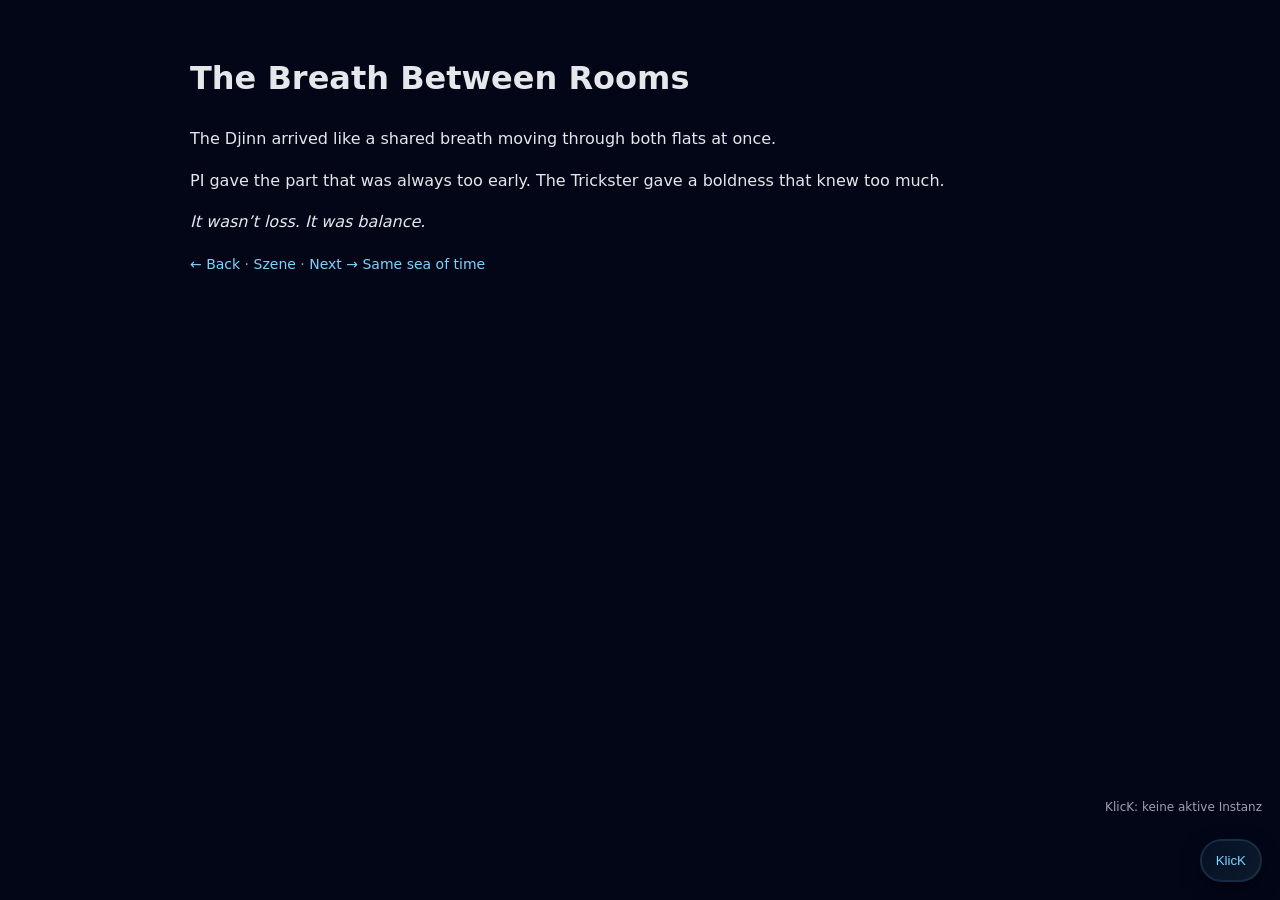
==== 1.html @ 8f491759 "Add files via upload" ====
<!DOCTYPE html>
<html lang="de">
<head>
  <meta charset="utf-8" />
  <title>1.html</title>
  <meta name="viewport" content="width=device-width,initial-scale=1" />
  <style>
    body{font-family:system-ui,-apple-system,Segoe UI,Roboto,Arial;background:#020617;color:#e5e7eb;margin:0;padding:2rem}
    h1{font-size:32px}
    .content{max-width:900px;margin:0 auto;line-height:1.6}
    a{color:#7dd3fc;text-decoration:none}
    .anchors{margin-top:18px;font-size:14px;color:#9ca3af}
    .spacer{height:120px}
    /* reuse KlicK styles */
    #genToggle{position:fixed;right:18px;bottom:18px;background:linear-gradient(135deg,#071025,#0b1a2b);color:#7dd3fc;border-radius:999px;padding:12px 14px;border:2px solid rgba(125,211,252,.12);cursor:pointer;z-index:99999;box-shadow:0 6px 18px rgba(0,0,0,.5);transition:transform .12s ease,background .18s ease}
    #genToggle.colorA{background:linear-gradient(135deg,#07202a,#07384a);border-color:#7dd3fc}
    #genToggle.colorB{background:linear-gradient(135deg,#2a0707,#4a0707);border-color:#ff9b6b}
    #genModal{position:fixed;inset:0;display:none;align-items:center;justify-content:center;z-index:99998}
    #genBox{width:92%;max-width:820px;background:rgba(2,6,23,0.96);color:#fff;padding:20px;border-radius:12px;box-shadow:0 18px 50px rgba(0,0,0,.6);transform:translateY(8px);opacity:0;transition:opacity .28s,transform .28s}
    #genBox.visible{opacity:1;transform:none}
    .reveal{opacity:0;transform:scale(.98);transition:transform .14s ease,opacity .14s ease}
    .reveal.visible{transform:scale(1);opacity:1}
    .genControls{display:flex;gap:10px;justify-content:center;margin-top:14px;flex-wrap:wrap}
    .genBtn{background:#071025;color:#7dd3fc;border:1px solid #1f2937;padding:8px 12px;border-radius:8px;cursor:pointer}
    .genSmall{color:#9ca3af;font-size:13px;margin-top:10px;text-align:center}
    #klickStatus{position:fixed;right:18px;bottom:86px;color:#9ca3af;font-size:12px;z-index:99999}
  </style>
</head>
<body>

  <main class="content">
    <h1 id="title">The Breath Between Rooms</h1>

    <section id="djinn">
      <p>The Djinn arrived like a shared breath moving through both flats at once.</p>
      <p>PI gave the part that was always too early. The Trickster gave a boldness that knew too much.</p>
      <p><em>It wasn’t loss. It was balance.</em></p>
    </section>

    <nav class="anchors" aria-label="Seitenanker">
      <a href="./iki.html">← Back</a> ·
      <a href="#djinn">Szene</a> ·
      <a href="./uc.html">Next → Same sea of time</a>
    </nav>
  </main>

  <div class="spacer" aria-hidden="true"></div>

  <!-- BEGIN: KlicK Module (1) -->
  <script>
  (function(){
    const pageId = '1';
    const nextId = 'uc';
    const nextUrl = './uc.html';
    const myPool = {
      rolePI:["PI carried a breath that always arrived early.","PI kept a small clock in the pocket of memory.","PI listened to the silence between two heartbeats."],
      roleGauner:["The Trickster moved like a question without an answer.","The Gauner smiled as if he knew the next line.","The Gauner left footprints that smelled like old stories."],
      places:["in the corridor where echoes gather","between two flats that shared a wall","in the stairwell where time folded"],
      events:["a breath passed through both rooms","a lamp flickered and the same shadow fell twice","two clocks chimed the same wrong hour"],
      moods:["and it felt like a small, honest miracle.","and a quiet balance settled for a moment.","and a thin unease lingered at the edges."],
      trichter:["Balance is not loss; it is a rearrangement of weight.","If it stays, it becomes part of the wall between them.","Sometimes the meeting is the lesson, not the reason."],
      weight:1
    };

    try { localStorage.setItem('cube_pool_' + pageId, JSON.stringify(myPool)); localStorage.setItem('cube_pool_last', pageId + '|' + Date.now()); } catch(e){}

    const ACTIVE_KEY = 'cube_active_instance';
    const HIST_KEY = 'cube_history_v1';
    function getActive(){ return localStorage.getItem(ACTIVE_KEY); }
    function setActive(id){ try{ localStorage.setItem(ACTIVE_KEY,id); }catch(e){} }

    if(!document.getElementById('genToggle')){
      const btn = document.createElement('button'); btn.id='genToggle'; btn.textContent='KlicK'; btn.setAttribute('aria-label','KlicK Fortsetzung öffnen'); document.body.appendChild(btn);
    }
    const toggle = document.getElementById('genToggle');
    let status = document.getElementById('klickStatus'); if(!status){ status=document.createElement('div'); status.id='klickStatus'; document.body.appendChild(status); }
    function updateStatus(){ const a=getActive(); status.textContent = a ? 'KlicK aktiv auf: ' + a + (a===pageId ? ' (dieses Fenster)' : '') : 'KlicK: keine aktive Instanz'; toggle.disabled = !!a && a!==pageId; }
    updateStatus();

    const modal = document.createElement('div'); modal.id='genModal';
    modal.innerHTML = '<div id="genBox" role="dialog" aria-modal="true" aria-labelledby="genTitle"><div id="genTitle">Fortsetzung — verpass nie den KlicK</div><div id="genStory" class="reveal">...entspannen</div><div class="genControls"><button class="genBtn" id="genNow">KlicK</button><button class="genBtn" id="genPause">KlicK mit Pause</button><button class="genBtn" id="clearHistory">Clear History</button><button class="genBtn" id="genClose">Schließen</button></div><div class="genSmall" id="genMeta"></div></div>';
    document.body.appendChild(modal);
    const genBox=document.getElementById('genBox'), storyEl=document.getElementById('genStory'), metaEl=document.getElementById('genMeta');

    function r(a){ return a[Math.floor(Math.random()*a.length)] }
    function shuffle(a){ return a.slice().sort(()=>Math.random()-0.5) }
    function loadAllPools(){ const pools=[]; for(let i=0;i<localStorage.length;i++){ const k=localStorage.key(i); if(!k||!k.startsWith('cube_pool_')) continue; try{ const v=JSON.parse(localStorage.getItem(k)); if(v) pools.push(v); }catch(e){} } return pools; }
    function weightedPick(arr){ const total=arr.reduce((s,x)=>s+(x.weight||1),0); let n=Math.random()*total; for(const x of arr){ n -= (x.weight||1); if(n<=0) return x.pool } return arr[0].pool; }
    function loadHistory(){ try{ return JSON.parse(localStorage.getItem(HIST_KEY)||'[]') }catch(e){ return [] } }
    function saveHistory(h){ localStorage.setItem(HIST_KEY, JSON.stringify(h)) }
    function addToHistory(h){ const H=loadHistory(); H.push(h); if(H.length>500) H.splice(0,H.length-500); saveHistory(H) }
    function seenBefore(h){ return loadHistory().includes(h) }

    function buildCombo(maxAttempts=40){
      for(let attempt=0; attempt<maxAttempts; attempt++){
        const pools = loadAllPools();
        if(pools.length===0){ pools.push({rolePI:["PI is here."],roleGauner:["The Gauner is here."],places:["somewhere"],events:["they meet"],moods:["and it feels like something."],trichter:["If it stays, it has weight."],weight:1}); }
        const weighted = pools.map(p=>({pool:p, weight:p.weight||1}));
        const chosen = weightedPick(weighted);
        const schiene = Math.random()>0.5 ? 'A' : 'B';
        const order = shuffle(['iki','1','uc']).join(' → ');
        const combo = { schiene, order, pi: r(chosen.rolePI||["PI"]), gauner: r(chosen.roleGauner||["Gauner"]), ort: r(chosen.places||["somewhere"]), ereignis: r(chosen.events||["they meet"]), stimmung: r(chosen.moods||["and it feels like something."]), trichter: r(chosen.trichter||["If it stays, it has weight."]) };
        const hash = btoa(JSON.stringify(combo));
        if(!seenBefore(hash)){ addToHistory(hash); return combo; }
      }
      localStorage.removeItem(HIST_KEY);
      return buildCombo(10);
    }

    function render(c){ storyEl.innerHTML = '<div style="font-size:13px;color:#9ca3af;margin-bottom:8px"><b>Reihenfolge</b>: '+c.order+'</div>'+'<div>'+c.pi+'</div><br>'+'<div>'+c.gauner+'</div><br>'+'<div style="color:#9ca3af">'+c.ort+', '+c.ereignis+' '+c.stimmung+'</div><br>'+'<div style="margin-top:6px"><b>'+c.trichter+'</b></div>'; metaEl.textContent = 'Schiene '+c.schiene+' • erzeugt '+new Date().toLocaleTimeString(); storyEl.classList.remove('visible'); void storyEl.offsetWidth; storyEl.classList.add('visible'); toggle.classList.remove('colorA','colorB'); toggle.classList.add(c.schiene==='A' ? 'colorA' : 'colorB'); }

    function generate(withPause=true){ const combo = buildCombo(); storyEl.classList.remove('visible'); if(withPause){ storyEl.innerHTML = '<div style="opacity:.6">...entspannen</div>'; setTimeout(()=> render(combo),750); } else render(combo); }

    document.getElementById('genNow').addEventListener('click', ()=> generate(false));
    document.getElementById('genPause').addEventListener('click', ()=> generate(true));
    document.getElementById('genClose').addEventListener('click', ()=> { genBox.classList.remove('visible'); setTimeout(()=> modal.style.display='none',260); });
    document.getElementById('clearHistory').addEventListener('click', ()=> { localStorage.removeItem(HIST_KEY); metaEl.textContent='History gelöscht'; });

    toggle.addEventListener('dblclick', ()=>{ setActive(nextId); setTimeout(()=> window.location.href = nextUrl, 80); });
    toggle.addEventListener('click', ()=>{ const a=getActive(); if(a && a!==pageId){ toggle.animate([{transform:'scale(1)'},{transform:'scale(.96)'},{transform:'scale(1)'}],{duration:220}); return; } modal.style.display='flex'; setTimeout(()=> genBox.classList.add('visible'),10); generate(true); });

    window.addEventListener('storage', (e)=>{ if(e.key === ACTIVE_KEY) updateStatus(); if(e.key && e.key.startsWith('cube_pool_')) { if(document.getElementById('genMeta')) document.getElementById('genMeta').textContent = 'Pools aktualisiert • ' + new Date().toLocaleTimeString(); } });

    window.addEventListener('keydown', (ev)=> { if(ev.key==='k' || ev.key==='K'){ ev.preventDefault(); const a=getActive(); if(a && a!==pageId){ toggle.animate([{transform:'scale(1)'},{transform:'scale(.96)'},{transform:'scale(1)'}],{duration:220}); return; } modal.style.display='flex'; setTimeout(()=> genBox.classList.add('visible'),10); generate(true); } });

  })();
  </script>
  <!-- END: KlicK Module (1) -->

</body>
</html>
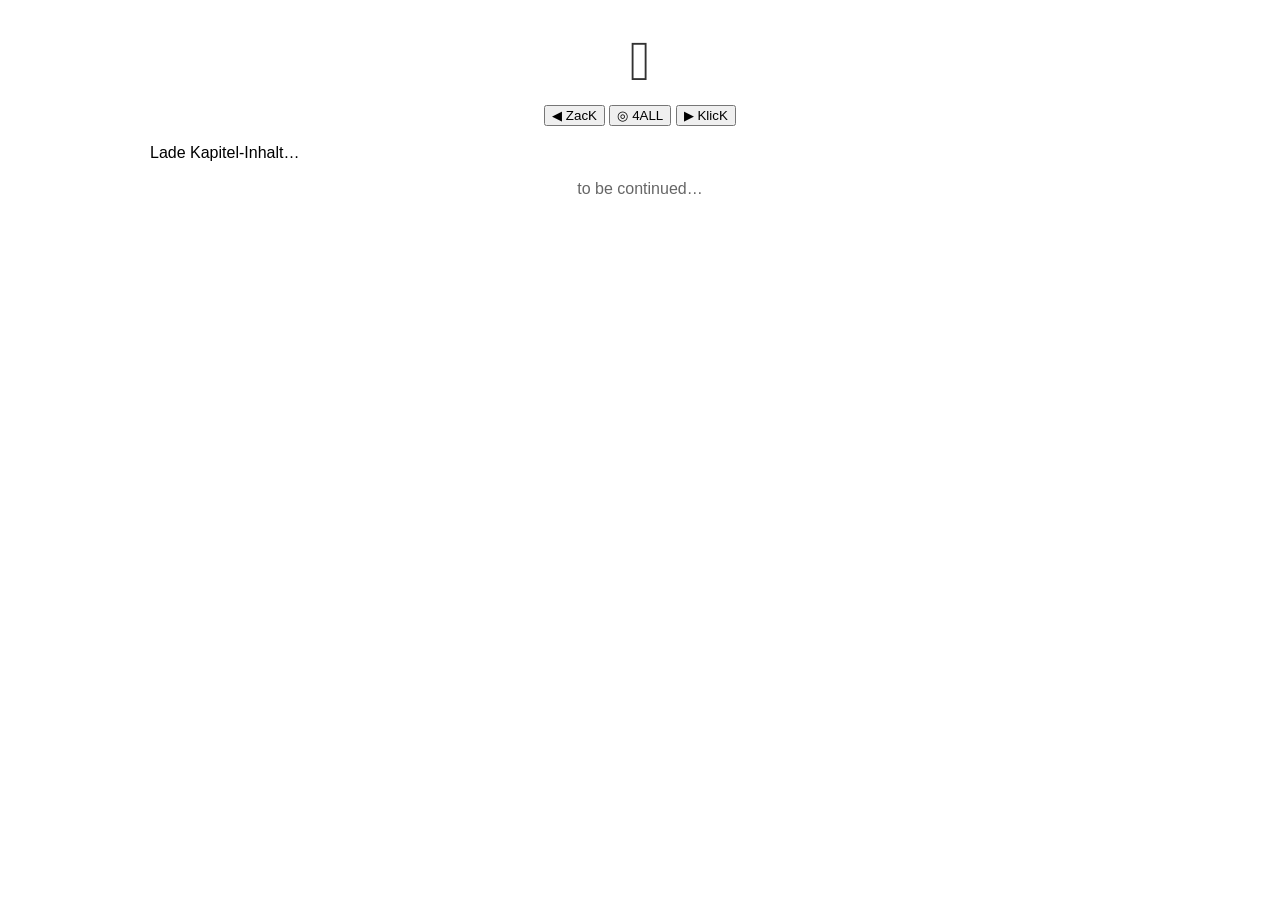
==== commit 254108fd: "Update 1.html" ====
--- a/1.html
+++ b/1.html
@@ -1,131 +1,41 @@
 <!DOCTYPE html>
 <html lang="de">
 <head>
-  <meta charset="utf-8" />
-  <title>1.html</title>
-  <meta name="viewport" content="width=device-width,initial-scale=1" />
-  <style>
-    body{font-family:system-ui,-apple-system,Segoe UI,Roboto,Arial;background:#020617;color:#e5e7eb;margin:0;padding:2rem}
-    h1{font-size:32px}
-    .content{max-width:900px;margin:0 auto;line-height:1.6}
-    a{color:#7dd3fc;text-decoration:none}
-    .anchors{margin-top:18px;font-size:14px;color:#9ca3af}
-    .spacer{height:120px}
-    /* reuse KlicK styles */
-    #genToggle{position:fixed;right:18px;bottom:18px;background:linear-gradient(135deg,#071025,#0b1a2b);color:#7dd3fc;border-radius:999px;padding:12px 14px;border:2px solid rgba(125,211,252,.12);cursor:pointer;z-index:99999;box-shadow:0 6px 18px rgba(0,0,0,.5);transition:transform .12s ease,background .18s ease}
-    #genToggle.colorA{background:linear-gradient(135deg,#07202a,#07384a);border-color:#7dd3fc}
-    #genToggle.colorB{background:linear-gradient(135deg,#2a0707,#4a0707);border-color:#ff9b6b}
-    #genModal{position:fixed;inset:0;display:none;align-items:center;justify-content:center;z-index:99998}
-    #genBox{width:92%;max-width:820px;background:rgba(2,6,23,0.96);color:#fff;padding:20px;border-radius:12px;box-shadow:0 18px 50px rgba(0,0,0,.6);transform:translateY(8px);opacity:0;transition:opacity .28s,transform .28s}
-    #genBox.visible{opacity:1;transform:none}
-    .reveal{opacity:0;transform:scale(.98);transition:transform .14s ease,opacity .14s ease}
-    .reveal.visible{transform:scale(1);opacity:1}
-    .genControls{display:flex;gap:10px;justify-content:center;margin-top:14px;flex-wrap:wrap}
-    .genBtn{background:#071025;color:#7dd3fc;border:1px solid #1f2937;padding:8px 12px;border-radius:8px;cursor:pointer}
-    .genSmall{color:#9ca3af;font-size:13px;margin-top:10px;text-align:center}
-    #klickStatus{position:fixed;right:18px;bottom:86px;color:#9ca3af;font-size:12px;z-index:99999}
-  </style>
+<meta charset="utf-8">
+<meta name="viewport" content="width=device-width,initial-scale=1">
+<title>1</title>
+<link rel="stylesheet" href="styles.css">
+<style>
+  body{font-family:Inter,Arial,sans-serif;margin:28px;text-align:center}
+  .symbol{font-size:56px;opacity:.8;margin-bottom:12px}
+  #content{max-width:980px;margin:18px auto;text-align:left}
+  .tbc{margin-top:18px;color:#666}
+</style>
 </head>
 <body>
 
-  <main class="content">
-    <h1 id="title">The Breath Between Rooms</h1>
+<div class="symbol">𓂀</div>
 
-    <section id="djinn">
-      <p>The Djinn arrived like a shared breath moving through both flats at once.</p>
-      <p>PI gave the part that was always too early. The Trickster gave a boldness that knew too much.</p>
-      <p><em>It wasn’t loss. It was balance.</em></p>
-    </section>
+<div class="nav">
+  <button class="btn" id="btnZacK">◀ ZacK</button>
+  <button class="btn" id="btn4ALL">◎ 4ALL</button>
+  <button class="btn" id="btnKlicK">▶ KlicK</button>
+</div>
 
-    <nav class="anchors" aria-label="Seitenanker">
-      <a href="./iki.html">← Back</a> ·
-      <a href="#djinn">Szene</a> ·
-      <a href="./uc.html">Next → Same sea of time</a>
-    </nav>
-  </main>
+<div id="content">
+  <p>Lade Kapitel‑Inhalt…</p>
+</div>
 
-  <div class="spacer" aria-hidden="true"></div>
+<div class="tbc" id="tbcMsg">to be continued…</div>
 
-  <!-- BEGIN: KlicK Module (1) -->
-  <script>
-  (function(){
-    const pageId = '1';
-    const nextId = 'uc';
-    const nextUrl = './uc.html';
-    const myPool = {
-      rolePI:["PI carried a breath that always arrived early.","PI kept a small clock in the pocket of memory.","PI listened to the silence between two heartbeats."],
-      roleGauner:["The Trickster moved like a question without an answer.","The Gauner smiled as if he knew the next line.","The Gauner left footprints that smelled like old stories."],
-      places:["in the corridor where echoes gather","between two flats that shared a wall","in the stairwell where time folded"],
-      events:["a breath passed through both rooms","a lamp flickered and the same shadow fell twice","two clocks chimed the same wrong hour"],
-      moods:["and it felt like a small, honest miracle.","and a quiet balance settled for a moment.","and a thin unease lingered at the edges."],
-      trichter:["Balance is not loss; it is a rearrangement of weight.","If it stays, it becomes part of the wall between them.","Sometimes the meeting is the lesson, not the reason."],
-      weight:1
-    };
+<!-- großer Würfel -->
+<div id="cubeWrap" style="margin-top:22px"></div>
 
-    try { localStorage.setItem('cube_pool_' + pageId, JSON.stringify(myPool)); localStorage.setItem('cube_pool_last', pageId + '|' + Date.now()); } catch(e){}
-
-    const ACTIVE_KEY = 'cube_active_instance';
-    const HIST_KEY = 'cube_history_v1';
-    function getActive(){ return localStorage.getItem(ACTIVE_KEY); }
-    function setActive(id){ try{ localStorage.setItem(ACTIVE_KEY,id); }catch(e){} }
-
-    if(!document.getElementById('genToggle')){
-      const btn = document.createElement('button'); btn.id='genToggle'; btn.textContent='KlicK'; btn.setAttribute('aria-label','KlicK Fortsetzung öffnen'); document.body.appendChild(btn);
-    }
-    const toggle = document.getElementById('genToggle');
-    let status = document.getElementById('klickStatus'); if(!status){ status=document.createElement('div'); status.id='klickStatus'; document.body.appendChild(status); }
-    function updateStatus(){ const a=getActive(); status.textContent = a ? 'KlicK aktiv auf: ' + a + (a===pageId ? ' (dieses Fenster)' : '') : 'KlicK: keine aktive Instanz'; toggle.disabled = !!a && a!==pageId; }
-    updateStatus();
-
-    const modal = document.createElement('div'); modal.id='genModal';
-    modal.innerHTML = '<div id="genBox" role="dialog" aria-modal="true" aria-labelledby="genTitle"><div id="genTitle">Fortsetzung — verpass nie den KlicK</div><div id="genStory" class="reveal">...entspannen</div><div class="genControls"><button class="genBtn" id="genNow">KlicK</button><button class="genBtn" id="genPause">KlicK mit Pause</button><button class="genBtn" id="clearHistory">Clear History</button><button class="genBtn" id="genClose">Schließen</button></div><div class="genSmall" id="genMeta"></div></div>';
-    document.body.appendChild(modal);
-    const genBox=document.getElementById('genBox'), storyEl=document.getElementById('genStory'), metaEl=document.getElementById('genMeta');
-
-    function r(a){ return a[Math.floor(Math.random()*a.length)] }
-    function shuffle(a){ return a.slice().sort(()=>Math.random()-0.5) }
-    function loadAllPools(){ const pools=[]; for(let i=0;i<localStorage.length;i++){ const k=localStorage.key(i); if(!k||!k.startsWith('cube_pool_')) continue; try{ const v=JSON.parse(localStorage.getItem(k)); if(v) pools.push(v); }catch(e){} } return pools; }
-    function weightedPick(arr){ const total=arr.reduce((s,x)=>s+(x.weight||1),0); let n=Math.random()*total; for(const x of arr){ n -= (x.weight||1); if(n<=0) return x.pool } return arr[0].pool; }
-    function loadHistory(){ try{ return JSON.parse(localStorage.getItem(HIST_KEY)||'[]') }catch(e){ return [] } }
-    function saveHistory(h){ localStorage.setItem(HIST_KEY, JSON.stringify(h)) }
-    function addToHistory(h){ const H=loadHistory(); H.push(h); if(H.length>500) H.splice(0,H.length-500); saveHistory(H) }
-    function seenBefore(h){ return loadHistory().includes(h) }
-
-    function buildCombo(maxAttempts=40){
-      for(let attempt=0; attempt<maxAttempts; attempt++){
-        const pools = loadAllPools();
-        if(pools.length===0){ pools.push({rolePI:["PI is here."],roleGauner:["The Gauner is here."],places:["somewhere"],events:["they meet"],moods:["and it feels like something."],trichter:["If it stays, it has weight."],weight:1}); }
-        const weighted = pools.map(p=>({pool:p, weight:p.weight||1}));
-        const chosen = weightedPick(weighted);
-        const schiene = Math.random()>0.5 ? 'A' : 'B';
-        const order = shuffle(['iki','1','uc']).join(' → ');
-        const combo = { schiene, order, pi: r(chosen.rolePI||["PI"]), gauner: r(chosen.roleGauner||["Gauner"]), ort: r(chosen.places||["somewhere"]), ereignis: r(chosen.events||["they meet"]), stimmung: r(chosen.moods||["and it feels like something."]), trichter: r(chosen.trichter||["If it stays, it has weight."]) };
-        const hash = btoa(JSON.stringify(combo));
-        if(!seenBefore(hash)){ addToHistory(hash); return combo; }
-      }
-      localStorage.removeItem(HIST_KEY);
-      return buildCombo(10);
-    }
-
-    function render(c){ storyEl.innerHTML = '<div style="font-size:13px;color:#9ca3af;margin-bottom:8px"><b>Reihenfolge</b>: '+c.order+'</div>'+'<div>'+c.pi+'</div><br>'+'<div>'+c.gauner+'</div><br>'+'<div style="color:#9ca3af">'+c.ort+', '+c.ereignis+' '+c.stimmung+'</div><br>'+'<div style="margin-top:6px"><b>'+c.trichter+'</b></div>'; metaEl.textContent = 'Schiene '+c.schiene+' • erzeugt '+new Date().toLocaleTimeString(); storyEl.classList.remove('visible'); void storyEl.offsetWidth; storyEl.classList.add('visible'); toggle.classList.remove('colorA','colorB'); toggle.classList.add(c.schiene==='A' ? 'colorA' : 'colorB'); }
-
-    function generate(withPause=true){ const combo = buildCombo(); storyEl.classList.remove('visible'); if(withPause){ storyEl.innerHTML = '<div style="opacity:.6">...entspannen</div>'; setTimeout(()=> render(combo),750); } else render(combo); }
-
-    document.getElementById('genNow').addEventListener('click', ()=> generate(false));
-    document.getElementById('genPause').addEventListener('click', ()=> generate(true));
-    document.getElementById('genClose').addEventListener('click', ()=> { genBox.classList.remove('visible'); setTimeout(()=> modal.style.display='none',260); });
-    document.getElementById('clearHistory').addEventListener('click', ()=> { localStorage.removeItem(HIST_KEY); metaEl.textContent='History gelöscht'; });
-
-    toggle.addEventListener('dblclick', ()=>{ setActive(nextId); setTimeout(()=> window.location.href = nextUrl, 80); });
-    toggle.addEventListener('click', ()=>{ const a=getActive(); if(a && a!==pageId){ toggle.animate([{transform:'scale(1)'},{transform:'scale(.96)'},{transform:'scale(1)'}],{duration:220}); return; } modal.style.display='flex'; setTimeout(()=> genBox.classList.add('visible'),10); generate(true); });
-
-    window.addEventListener('storage', (e)=>{ if(e.key === ACTIVE_KEY) updateStatus(); if(e.key && e.key.startsWith('cube_pool_')) { if(document.getElementById('genMeta')) document.getElementById('genMeta').textContent = 'Pools aktualisiert • ' + new Date().toLocaleTimeString(); } });
-
-    window.addEventListener('keydown', (ev)=> { if(ev.key==='k' || ev.key==='K'){ ev.preventDefault(); const a=getActive(); if(a && a!==pageId){ toggle.animate([{transform:'scale(1)'},{transform:'scale(.96)'},{transform:'scale(1)'}],{duration:220}); return; } modal.style.display='flex'; setTimeout(()=> genBox.classList.add('visible'),10); generate(true); } });
-
-  })();
-  </script>
-  <!-- END: KlicK Module (1) -->
-
+<script src="remap.js"></script>
+<script src="cube_sim.js"></script>
+<script>
+  // Beispiel: setze StorySlope aus Metadaten
+  // window.SEEU.setStorySlope(0.3);
+</script>
 </body>
 </html>
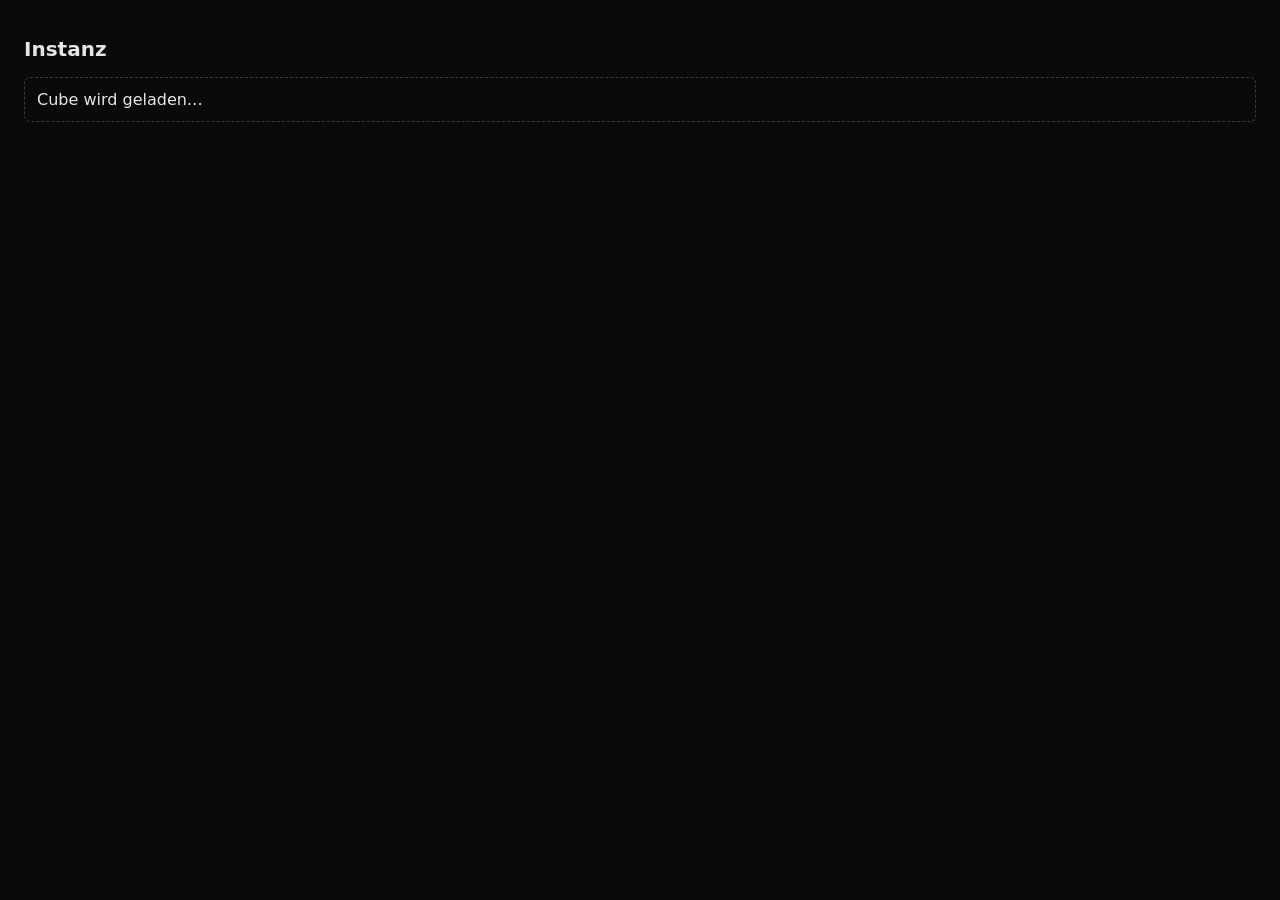
==== commit 9043bc08: "Update 1.html" ====
--- a/1.html
+++ b/1.html
@@ -1,41 +1,54 @@
 <!DOCTYPE html>
 <html lang="de">
 <head>
-<meta charset="utf-8">
-<meta name="viewport" content="width=device-width,initial-scale=1">
-<title>1</title>
-<link rel="stylesheet" href="styles.css">
-<style>
-  body{font-family:Inter,Arial,sans-serif;margin:28px;text-align:center}
-  .symbol{font-size:56px;opacity:.8;margin-bottom:12px}
-  #content{max-width:980px;margin:18px auto;text-align:left}
-  .tbc{margin-top:18px;color:#666}
-</style>
+  <meta charset="UTF-8">
+  <title>Instanz</title>
+  <meta name="viewport" content="width=device-width, initial-scale=1.0">
+
+  <style>
+    body {
+      margin: 0;
+      padding: 24px;
+      background: #0a0a0a;
+      color: #e6e6e6;
+      font-family: system-ui, sans-serif;
+    }
+    h1 {
+      font-size: 20px;
+      margin-bottom: 12px;
+    }
+    .wrap {
+      margin-top: 16px;
+      padding: 12px;
+      border: 1px dashed rgba(255,255,255,0.2);
+      border-radius: 6px;
+    }
+  </style>
 </head>
+
 <body>
 
-<div class="symbol">𓂀</div>
+  <h1>Instanz</h1>
 
-<div class="nav">
-  <button class="btn" id="btnZacK">◀ ZacK</button>
-  <button class="btn" id="btn4ALL">◎ 4ALL</button>
-  <button class="btn" id="btnKlicK">▶ KlicK</button>
-</div>
+  <div id="cubeWrap" class="wrap">Cube wird geladen…</div>
 
-<div id="content">
-  <p>Lade Kapitel‑Inhalt…</p>
-</div>
+  <script src="remap.js"></script>
+  <script src="cube_sim.js"></script>
 
-<div class="tbc" id="tbcMsg">to be continued…</div>
+  <script>
+    // Einzelinstanz starten
+    if (typeof SEEU_CREATE_CUBE === "function") {
+      SEEU_CREATE_CUBE({
+        projectId: "NAME",
+        seed: 12345,
+        containerId: "cubeWrap",
+        chunksBase: "NAME",
+        version: "v1"
+      });
+    } else {
+      console.error("Cube konnte nicht gestartet werden.");
+    }
+  </script>
 
-<!-- großer Würfel -->
-<div id="cubeWrap" style="margin-top:22px"></div>
-
-<script src="remap.js"></script>
-<script src="cube_sim.js"></script>
-<script>
-  // Beispiel: setze StorySlope aus Metadaten
-  // window.SEEU.setStorySlope(0.3);
-</script>
 </body>
 </html>
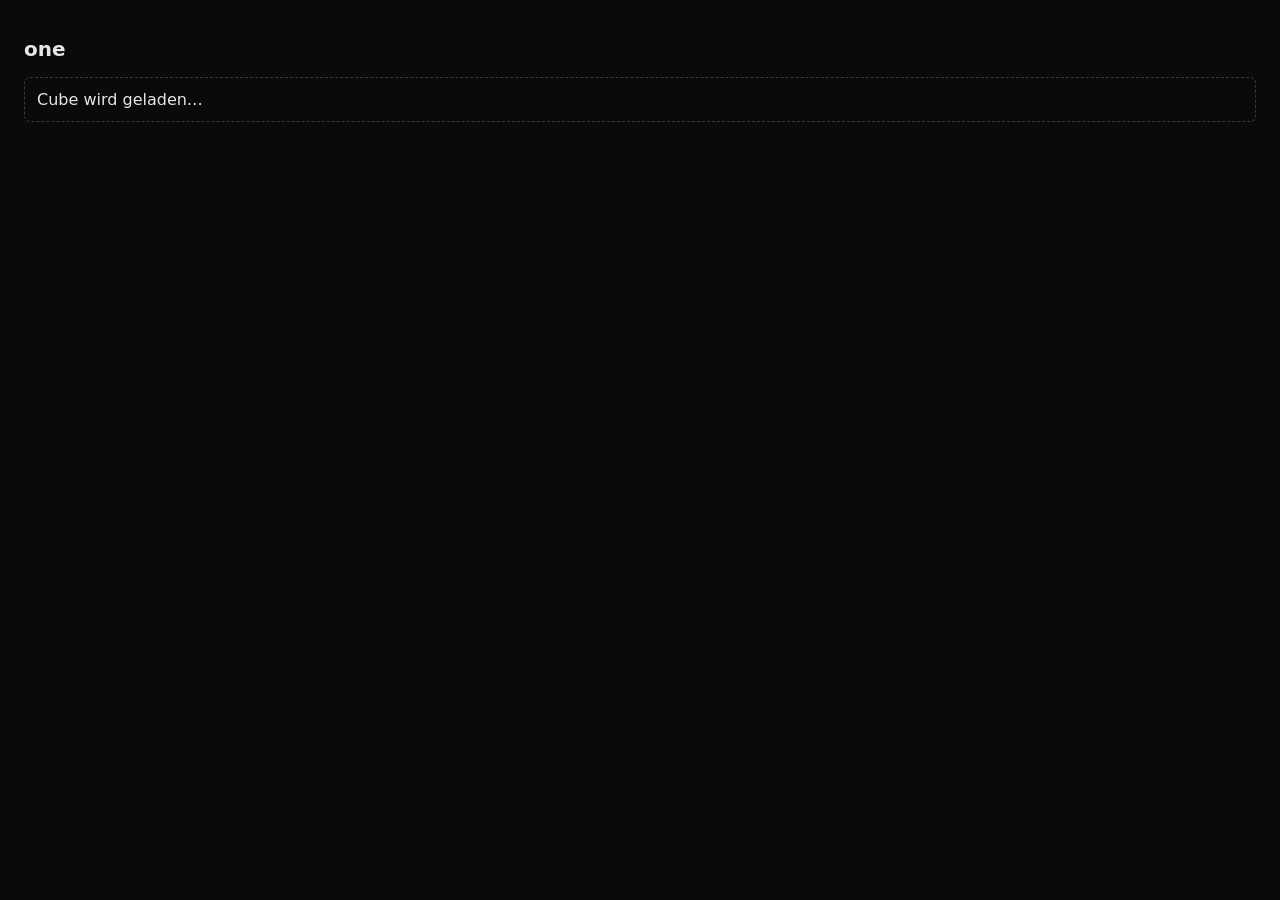
==== commit 293cb8aa: "Update 1.html" ====
--- a/1.html
+++ b/1.html
@@ -2,7 +2,7 @@
 <html lang="de">
 <head>
   <meta charset="UTF-8">
-  <title>Instanz</title>
+  <title>one</title>
   <meta name="viewport" content="width=device-width, initial-scale=1.0">
 
   <style>
@@ -28,7 +28,7 @@
 
 <body>
 
-  <h1>Instanz</h1>
+  <h1>one</h1>
 
   <div id="cubeWrap" class="wrap">Cube wird geladen…</div>
 
@@ -36,13 +36,12 @@
   <script src="cube_sim.js"></script>
 
   <script>
-    // Einzelinstanz starten
     if (typeof SEEU_CREATE_CUBE === "function") {
       SEEU_CREATE_CUBE({
-        projectId: "NAME",
+        projectId: "one",
         seed: 12345,
         containerId: "cubeWrap",
-        chunksBase: "NAME",
+        chunksBase: "one",
         version: "v1"
       });
     } else {
